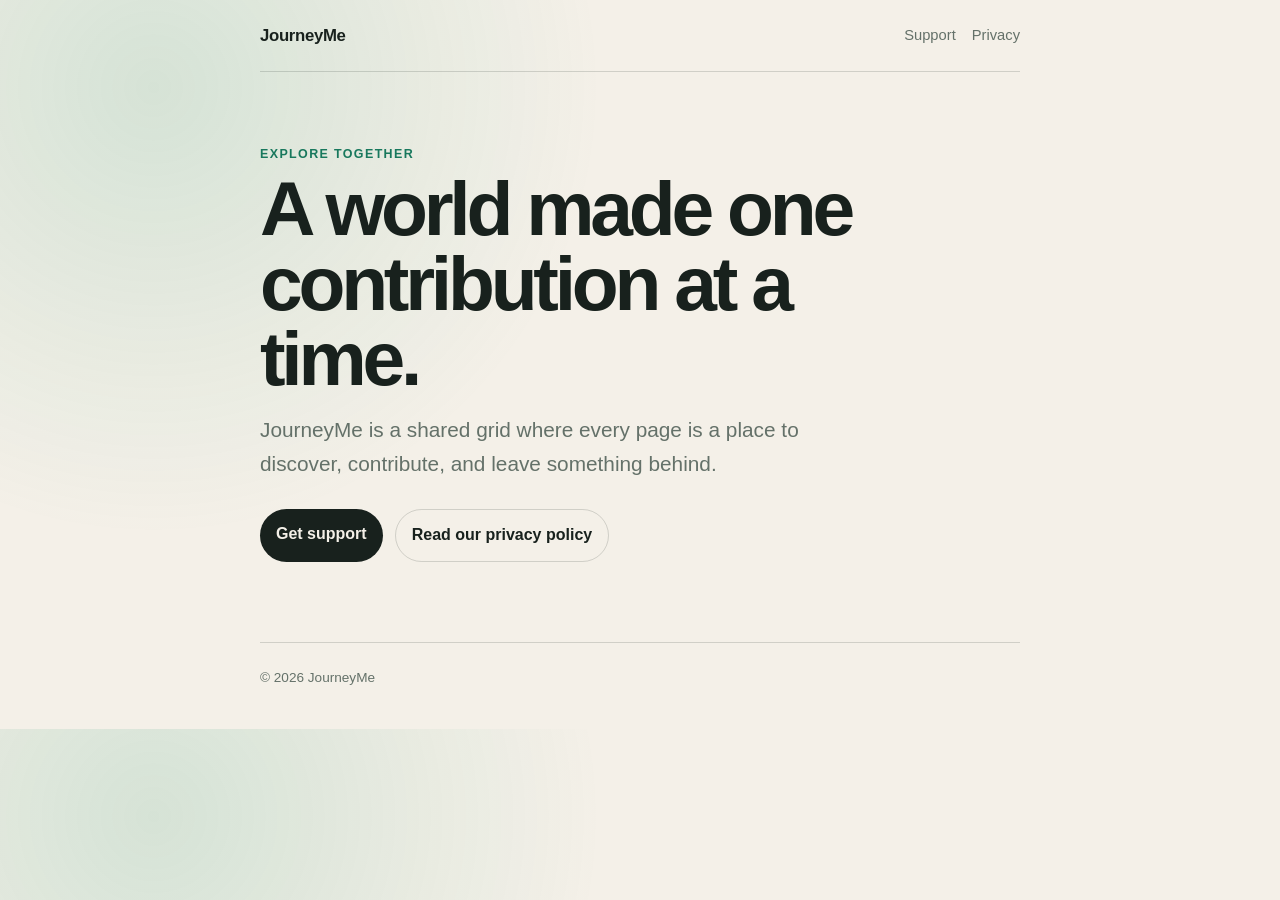
==== journeyme/index.html @ 7aca9ac5 "Add JourneyMe privacy and support pages" ====
<!doctype html>
<html lang="en">
<head>
  <meta charset="utf-8">
  <meta name="viewport" content="width=device-width, initial-scale=1">
  <meta name="description" content="Official support and privacy information for JourneyMe.">
  <title>JourneyMe</title>
  <link rel="stylesheet" href="styles.css">
</head>
<body>
  <div class="shell">
    <header>
      <a class="brand" href="index.html">JourneyMe</a>
      <nav aria-label="Main navigation">
        <a href="support.html">Support</a>
        <a href="privacy.html">Privacy</a>
      </nav>
    </header>
    <main>
      <div class="eyebrow">Explore together</div>
      <h1>A world made one contribution at a time.</h1>
      <p class="lede">JourneyMe is a shared grid where every page is a place to discover, contribute, and leave something behind.</p>
      <div class="actions">
        <a class="button" href="support.html">Get support</a>
        <a class="button secondary" href="privacy.html">Read our privacy policy</a>
      </div>
    </main>
    <footer>© 2026 JourneyMe</footer>
  </div>
</body>
</html>
---- journeyme/styles.css ----
:root {
  color-scheme: light dark;
  --paper: #f4f0e8;
  --ink: #18211d;
  --muted: #647169;
  --line: rgba(24, 33, 29, 0.16);
  --accent: #18785d;
  --card: rgba(255, 255, 255, 0.66);
}

* { box-sizing: border-box; }

body {
  margin: 0;
  background:
    radial-gradient(circle at 12% 12%, rgba(38, 151, 112, 0.15), transparent 28rem),
    var(--paper);
  color: var(--ink);
  font-family: ui-rounded, "SF Pro Rounded", -apple-system, BlinkMacSystemFont, "Segoe UI", sans-serif;
  line-height: 1.65;
}

a { color: var(--accent); }
a:hover { text-decoration-thickness: 2px; }

.shell {
  width: min(760px, calc(100% - 2rem));
  margin: 0 auto;
}

header {
  display: flex;
  align-items: center;
  justify-content: space-between;
  gap: 1rem;
  padding: 1.35rem 0;
  border-bottom: 1px solid var(--line);
}

.brand {
  color: var(--ink);
  font-size: 1.05rem;
  font-weight: 800;
  letter-spacing: -0.02em;
  text-decoration: none;
}

nav { display: flex; gap: 1rem; font-size: 0.92rem; }
nav a { color: var(--muted); text-decoration: none; }
nav a[aria-current="page"] { color: var(--ink); font-weight: 700; }

main { padding: 4.5rem 0 5rem; }

.eyebrow {
  color: var(--accent);
  font-size: 0.78rem;
  font-weight: 800;
  letter-spacing: 0.11em;
  text-transform: uppercase;
}

h1 {
  max-width: 700px;
  margin: 0.4rem 0 1rem;
  font-size: clamp(2.5rem, 8vw, 4.8rem);
  line-height: 0.98;
  letter-spacing: -0.055em;
}

.lede {
  max-width: 620px;
  color: var(--muted);
  font-size: clamp(1.05rem, 3vw, 1.3rem);
}

.card {
  margin-top: 2.5rem;
  padding: clamp(1.25rem, 5vw, 2.4rem);
  background: var(--card);
  border: 1px solid var(--line);
  border-radius: 1.4rem;
  box-shadow: 0 18px 50px rgba(24, 33, 29, 0.06);
  backdrop-filter: blur(14px);
}

h2 { margin: 2.2rem 0 0.45rem; font-size: 1.3rem; letter-spacing: -0.02em; }
h2:first-child { margin-top: 0; }
p, ul { margin: 0.5rem 0 1rem; }
li + li { margin-top: 0.4rem; }

.actions { display: flex; flex-wrap: wrap; gap: 0.75rem; margin-top: 1.75rem; }
.button {
  display: inline-block;
  padding: 0.75rem 1rem;
  border-radius: 999px;
  background: var(--ink);
  color: var(--paper);
  font-weight: 750;
  text-decoration: none;
}

.button.secondary { background: transparent; color: var(--ink); border: 1px solid var(--line); }
.meta { color: var(--muted); font-size: 0.9rem; }

footer {
  padding: 1.5rem 0 2.5rem;
  border-top: 1px solid var(--line);
  color: var(--muted);
  font-size: 0.85rem;
}

@media (prefers-color-scheme: dark) {
  :root {
    --paper: #101713;
    --ink: #eff6f1;
    --muted: #a6b3aa;
    --line: rgba(239, 246, 241, 0.14);
    --accent: #62d6ad;
    --card: rgba(26, 37, 31, 0.72);
  }
}
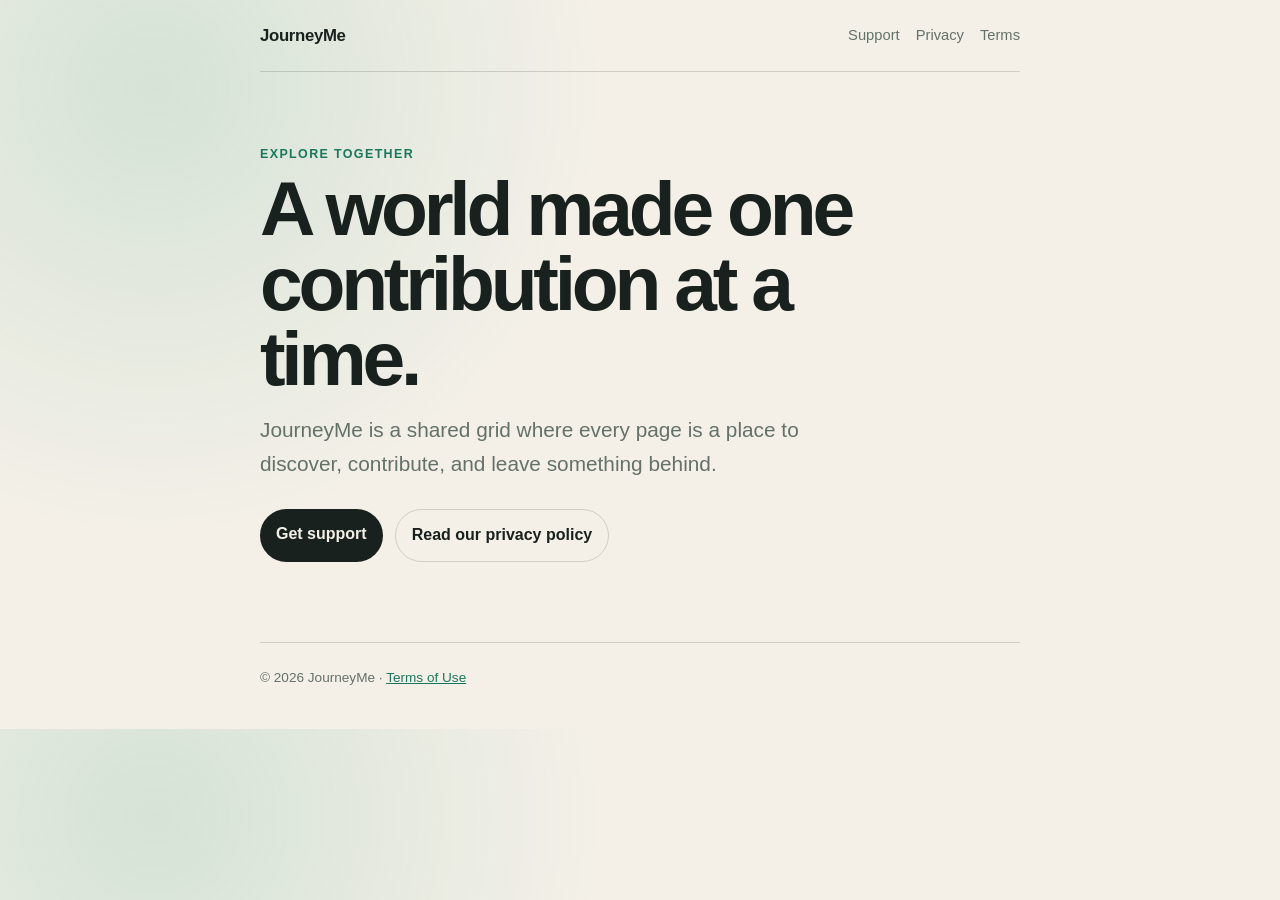
==== commit d50f4303: "Add JourneyMe terms of use" ====
--- a/journeyme/index.html
+++ b/journeyme/index.html
@@ -14,6 +14,7 @@
       <nav aria-label="Main navigation">
         <a href="support.html">Support</a>
         <a href="privacy.html">Privacy</a>
+        <a href="terms.html">Terms</a>
       </nav>
     </header>
     <main>
@@ -25,8 +26,7 @@
         <a class="button secondary" href="privacy.html">Read our privacy policy</a>
       </div>
     </main>
-    <footer>© 2026 JourneyMe</footer>
+    <footer>© 2026 JourneyMe · <a href="terms.html">Terms of Use</a></footer>
   </div>
 </body>
 </html>
-
